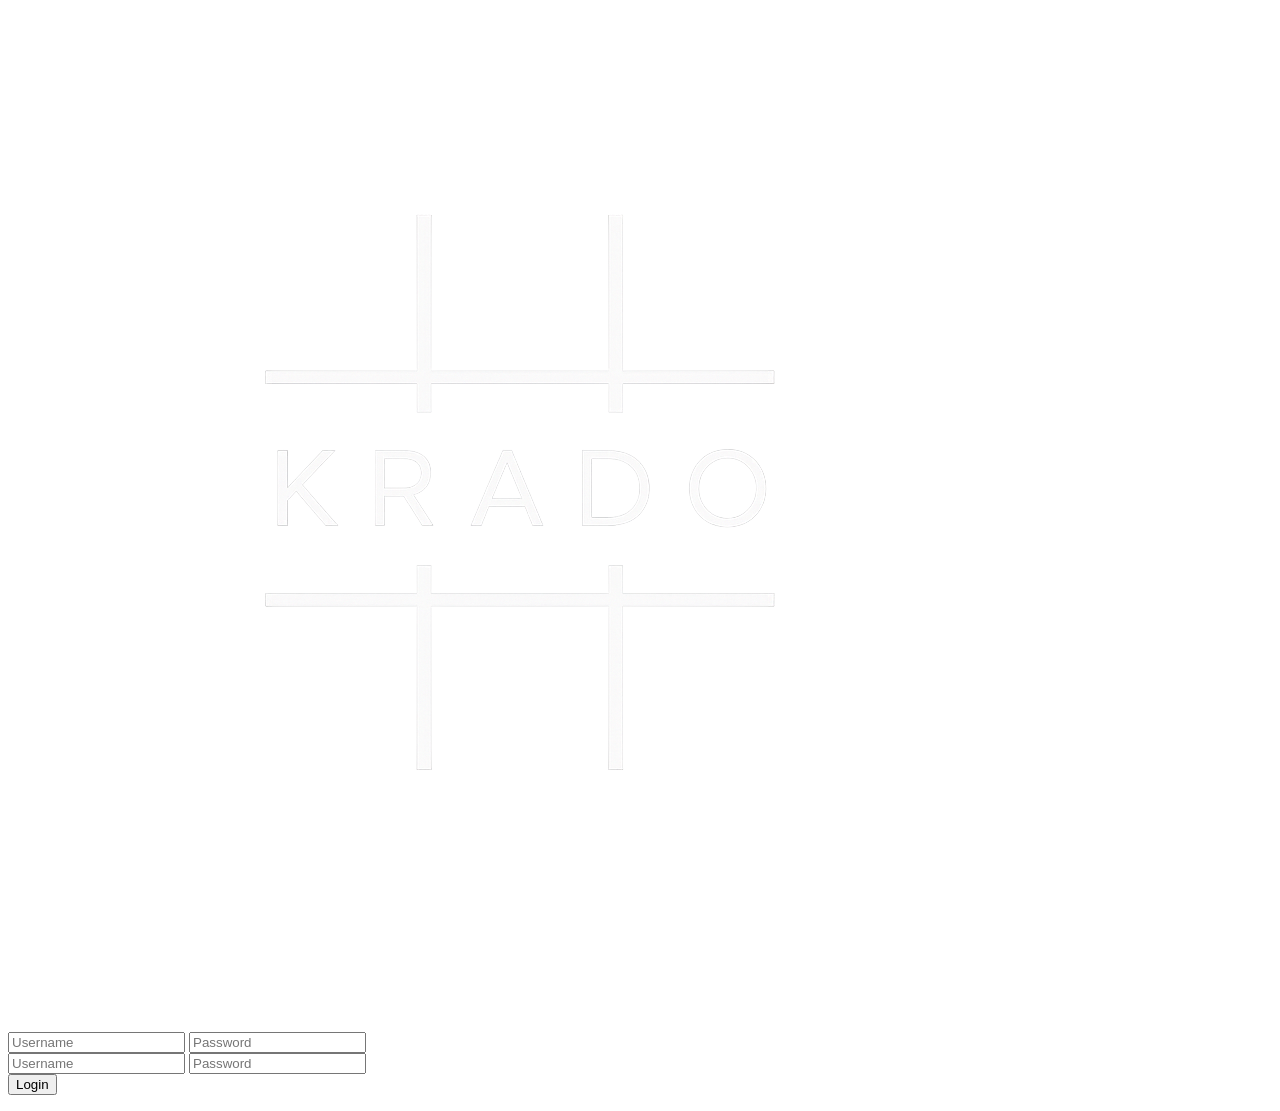
==== templates/login.html @ 329b9343 "inital commit" ====
<html>
<link
            rel="stylesheet"
            type="text/css"
            href="{{ url_for('static',filename='style.css') }}"
        />
<body>
<div class="grid-background">
<img class="login-logo" src="../static/logo.png" />
<form action="/login" method="POST" class="login-form">

    <div class="input-container">
        <div class="p1">
            <input name="user1" type="text" placeholder="Username"></input>
            <input name="password1" type="password" placeholder = "Password"></input>
        </div>
        
        <div class="p2">
            <input name="user2" type="text" placeholder="Username"></input>
            <input name="password2" type="password" placeholder = "Password"></input>
        </div>
    </div>

    <input class="" type="submit" value="Login" />
</form>
</div>

</body>
</html>
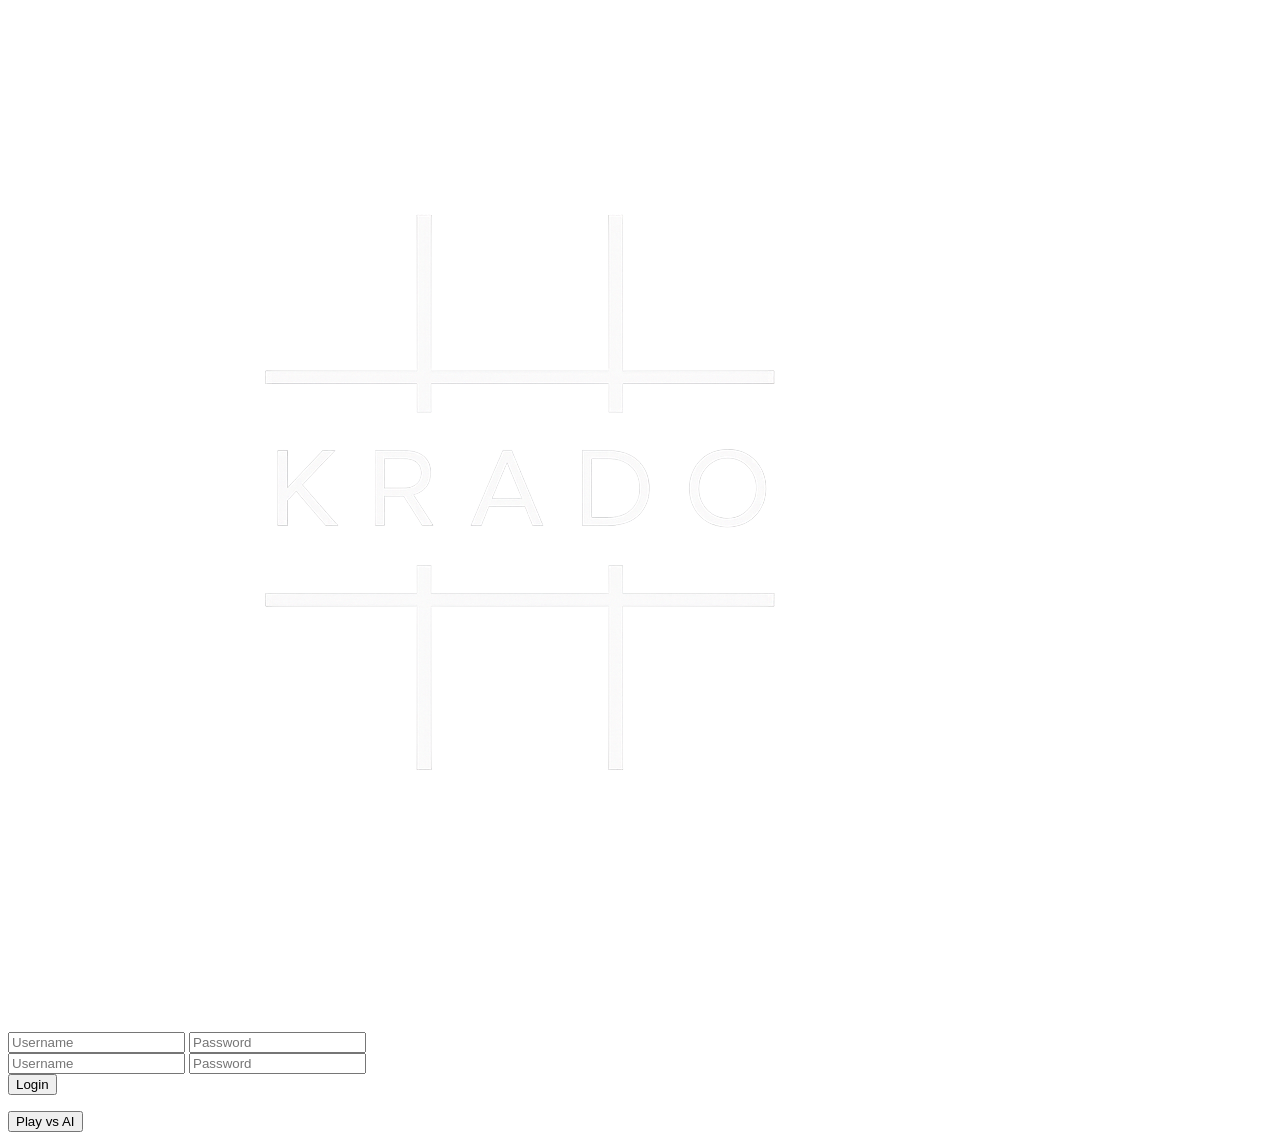
==== commit 8a9cb163: "Implemented minimax with depth of one" ====
--- a/templates/login.html
+++ b/templates/login.html
@@ -23,6 +23,8 @@
 
     <input class="" type="submit" value="Login" />
 </form>
+<form action="/play_with_ai" method="POST" class="login-form">
+    <input class="" type="submit" value="Play vs AI" />
 </div>
 
 </body>
